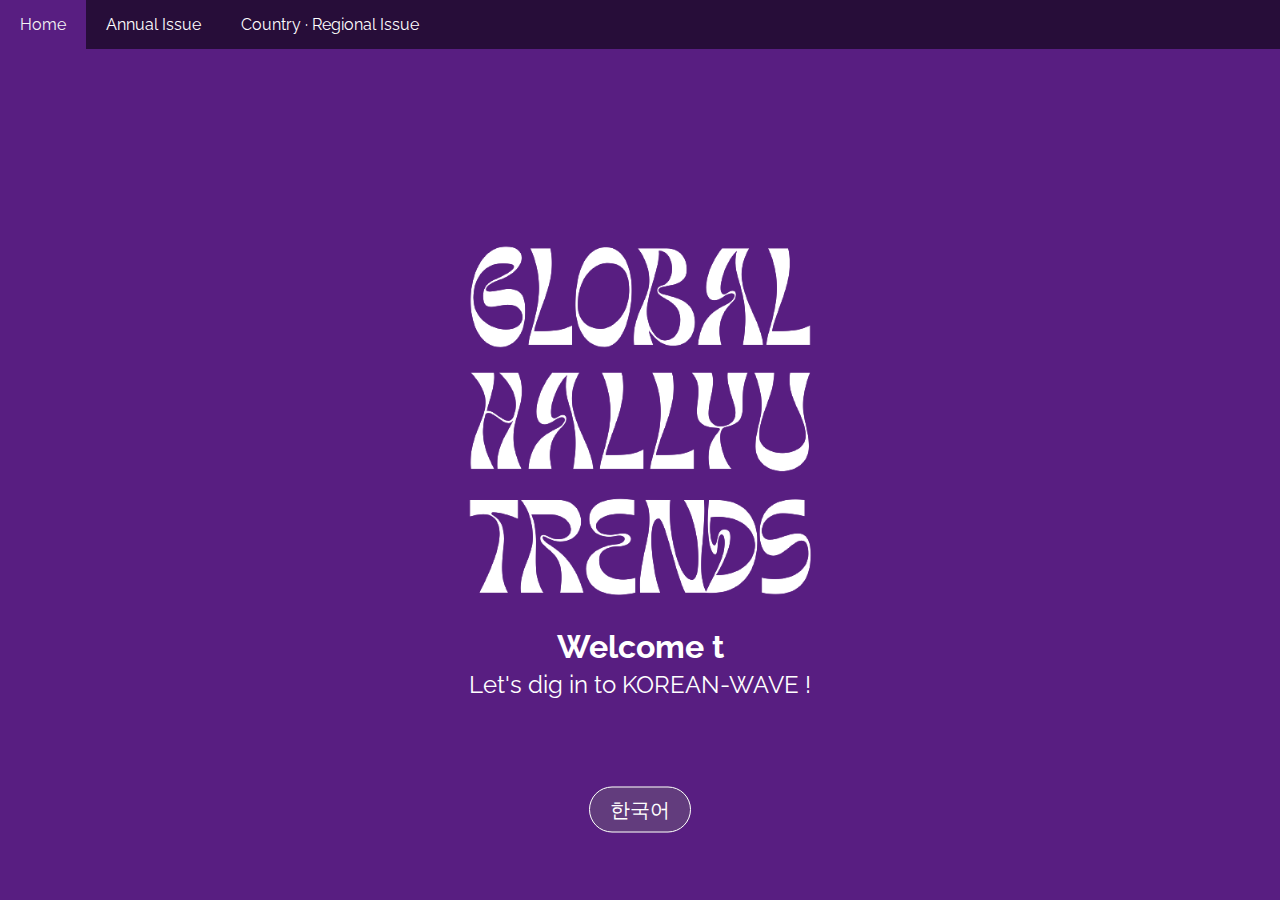
==== index.html @ 203aa3e7 "[DEL] assets folder delete" ====
<!DOCTYPE html>
<html lang="en">
<head>
    <meta charset="UTF-8">
    <meta http-equiv="X-UA-Compatible" content="IE=edge">
    <meta name="viewport" content="width=device-width, initial-scale=1.0">
    <title>2022 K-WAVE TREND</title>
    <link href="https://fonts.googleapis.com/icon?family=Material+Icons" rel="stylesheet">
    <link href="https://fonts.googleapis.com/css2?family=Raleway:wght@500&display=swap" rel="stylesheet">
    <link href="main.css" rel="stylesheet">
</head>
<body>
    <!-- Header를 나타내는 구간입니다. -->
    <header>
        <ul class="navbar">
            <li><a href="home.html">Home</a></li>
            <li><a href="annual.html">Annual Issue</a></li>
            <li><a href="country.html">Country · Regional Issue</a></li>
        </ul>
    </header><!-- Header를 나타내는 구간이 끝났습니다. -->
    <div class="wrap">
        <img src="./img/main-removebg.png" class="main-img">
        <h1>
            <!-- <span class="material-icons">travel_explore</span> -->
        </h1>
        <p id="dynamic" class="lg-text">
        </p>
        <p class="sm-text">
            Let's dig in to KOREAN-WAVE !
       </p>
    </div>
    <div class="wrap2">
        <a href="home-kr.html" class="btn">한국어</a>
    </div>
    
    <script src="index.js"></script>
</body>
</html>
---- main.css ----
* {
    margin: 0;
    padding: 0;
    box-sizing: border-box;
}

body {
    /* background-color: darkslateblue; */
    background-color: #581E81;
    font-family: 'Raleway', sans-serif;
}

.wrap {
    position: absolute;
    top: 50%;
    left: 50%;
    transform: translate(-50%, -50%);
    color: white;
    text-align: center;
}

.wrap2 {
    position: absolute;
    top: 90%;
    left: 50%;
    transform: translate(-50%, -50%);
    color: white;
    text-align: center;
}

.material-icons {
    font-size: 10rem;
}

.lg-text {
    font-size: 2rem;
    font-weight: bold;
    margin-bottom: 5px;
}

.sm-text {
    font-size: 1.5rem;
}

#dynamic {
    position: relative;
    display: inline-block;
}

#dynamic::after {
    content: "";
    display: block;
    position: absolute;
    top: 0;
    right: -10px;
    width: 4px;
    height: 100%;
    background-color: white;
}

#dynamic.active::after {
    display: none;
}

.navbar {
    list-style: none;
    margin: 0px;
    padding: 0px;
    /* background: #28224d; */
    background: #270d39;
    overflow: auto;
}

.navbar li {
    float: left;
}

.navbar li a {
    display: block;
    text-decoration: none;
    color: #fff;
    padding: 15px 20px;
}

.navbar li a:hover {
    /* background-color: darkslateblue; */
    background-color: #581E81;
    color: #f4f4f4;
}

.main-img {
    margin-top: 20px;
    width: 80%;
}

a.btn {
    font-size: 20px;
    text-decoration: none;
    border: 1px solid white;
    color: white;
    padding: 10px 20px;
    border-radius: 25px;
    background-color: #623c7d;
}
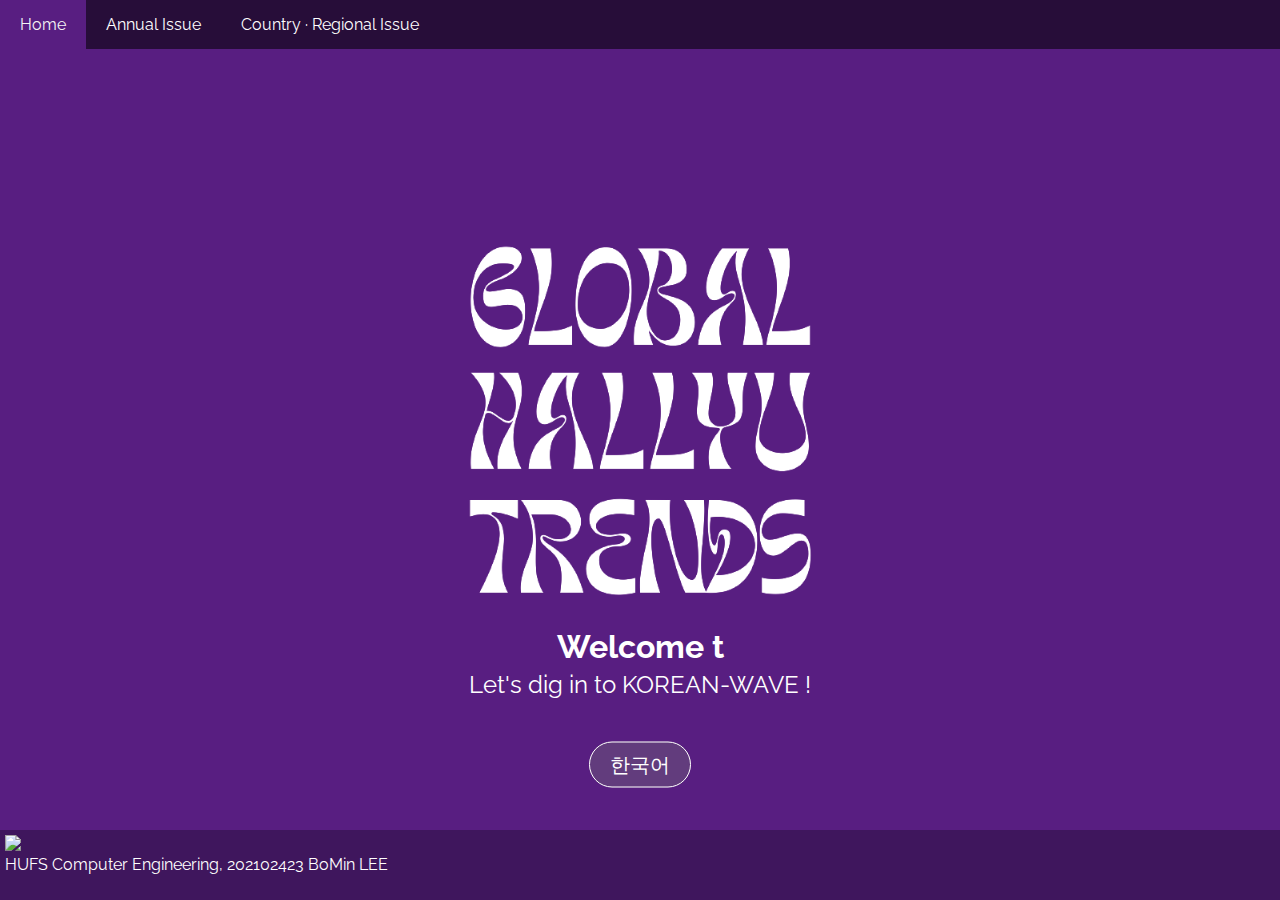
==== commit 1132f58f: "[ADD] add footer" ====
--- a/index.html
+++ b/index.html
@@ -13,13 +13,13 @@
     <!-- Header를 나타내는 구간입니다. -->
     <header>
         <ul class="navbar">
-            <li><a href="home.html">Home</a></li>
+            <li><a href="index.html">Home</a></li>
             <li><a href="annual.html">Annual Issue</a></li>
             <li><a href="country.html">Country · Regional Issue</a></li>
         </ul>
     </header><!-- Header를 나타내는 구간이 끝났습니다. -->
     <div class="wrap">
-        <img src="./img/main-removebg.png" class="main-img">
+        <img src="main-removebg.png" class="main-img">
         <h1>
             <!-- <span class="material-icons">travel_explore</span> -->
         </h1>
@@ -32,7 +32,17 @@
     <div class="wrap2">
         <a href="home-kr.html" class="btn">한국어</a>
     </div>
-    
     <script src="index.js"></script>
+    <footer>
+        <p>
+            <span class="ftr">
+                <a href="https://github.com/bome24" class="github"><img src="https://img.shields.io/badge/Github-181717?style=for-the-badge&logo=Github&logoColor=white"></a>
+            </span>
+            <span class="ftr">
+                <br>HUFS Computer Engineering, 202102423 BoMin LEE
+            </span>
+        </p>
+    </footer>
 </body>
+
 </html>--- a/main.css
+++ b/main.css
@@ -8,6 +8,7 @@
     /* background-color: darkslateblue; */
     background-color: #581E81;
     font-family: 'Raleway', sans-serif;
+    height: 100%;
 }
 
 .wrap {
@@ -21,7 +22,7 @@
 
 .wrap2 {
     position: absolute;
-    top: 90%;
+    top: 85%;
     left: 50%;
     transform: translate(-50%, -50%);
     color: white;
@@ -101,4 +102,25 @@
     padding: 10px 20px;
     border-radius: 25px;
     background-color: #623c7d;
+}
+
+footer {
+    /* display: flex; */
+    /* justify-content: center; */
+    width: 100%;
+    height: 70px;
+    padding: 5px;
+    background-color: #3f165d;
+    color: #fff;
+    position: absolute;
+    bottom: 0;
+}
+
+.ftr {
+    margin-top: 10px;
+}
+
+a.github {
+    text-decoration: none;
+    color: white;
 }